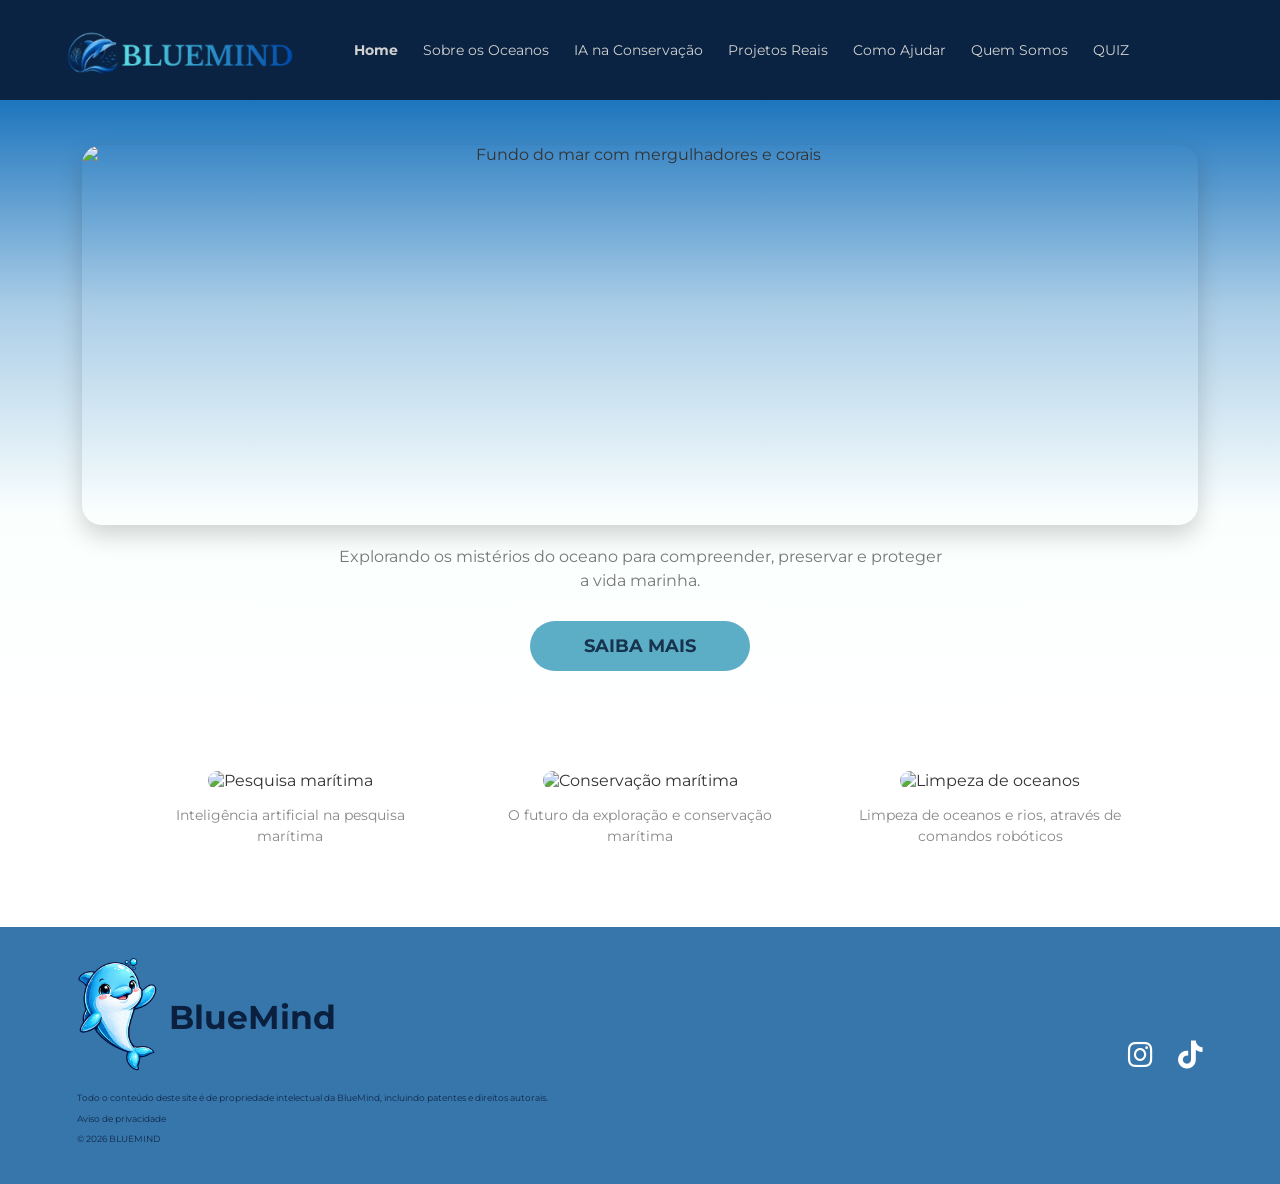
==== index.html @ 3d3a0450 "commit unico" ====
<!DOCTYPE html>
<html lang="pt-BR">


<head>
    <meta charset="UTF-8">
    <meta name="viewport" content="width=device-width, initial-scale=1.0">
    <title>BlueMind - Home</title>
    <link rel="stylesheet" href="style.css">
    <link href="https://fonts.googleapis.com/css2?family=Montserrat:wght@400;500;600;700&display=swap" rel="stylesheet">
    <link rel="stylesheet" href="https://cdnjs.cloudflare.com/ajax/libs/font-awesome/6.5.1/css/all.min.css">
</head>


<body>


<header>
    <div class="logo">
        <img src="./logo.png" alt="Logo BlueMind">
    </div>


    <nav>
        <ul>
            <li><a href="./index.html"><strong>Home</strong></a></li>
            <li><a href="./sobre-os-oceanos.html">Sobre os Oceanos</a></li>
            <li><a href= >IA na Conservação</a></li>
            <li><a href="./projetos-reais.html">Projetos Reais</a></li>
            <li><a href= >Como Ajudar</a></li>
            <li><a href="./quem.somos.html">Quem Somos</a></li>
            <li><a href="./quiz.html">QUIZ</a></li>
        </ul>
    </nav>
</header>


    <main>
        <section class="hero">
            <div class="hero-image">
                <img src="https://cembra.org.br/sites/default/files/2025-05/fundo-do-oceano.jpg" alt="Fundo do mar com mergulhadores e corais">
            </div>


            <p class="hero-text">
                Explorando os mistérios do oceano para compreender, preservar e proteger<br>
                a vida marinha.
            </p>


            <a href="./sobre-os-oceanos.html" class="btn">SAIBA MAIS</a>
        </section>


        <section class="features">
            <div class="card">
                <img src="https://encrypted-tbn0.gstatic.com/images?q=tbn:ANd9GcR2pQmpOdVmHZkKnOPYhvLVyHJ295DaCO0RKK1xfgWSSa-dHdlWR6-Z8JI&s=10" alt="Pesquisa marítima">
                <p>Inteligência artificial na pesquisa marítima</p>
            </div>


            <div class="card">
                <img src="https://marsemfim.com.br/wp-content/uploads/2024/07/Ilustracao-remete-a-tecnologia-na-pesquisa-marinha-copiar.jpg" alt="Conservação marítima">
                <p>O futuro da exploração e conservação marítima</p>
            </div>


            <div class="card">
                <img src="https://encrypted-tbn0.gstatic.com/images?q=tbn:ANd9GcTbu3QDYs93eo9ae1b30ORM5al2hr9_QTO_K_jmOnE0k6ekJkKJfQUmK4UK&s=10" alt="Limpeza de oceanos">
                <p>Limpeza de oceanos e rios, através de comandos robóticos</p>
            </div>
        </section>
    </main>


    <footer>
        <div class="footer-left">
            <div class="footer-logo">
                <img src="./golfinho_edutech.png" alt="Mascote BlueMind">
                <h3>BlueMind</h3>
            </div>


            <p class="legal-text">Todo o conteúdo deste site é de propriedade intelectual da BlueMind, incluindo patentes e direitos autorais.</p>
            <p class="legal-text">Aviso de privacidade</p>
            <p class="legal-text">© 2026 BLUEMIND</p>
        </div>


        <div class="footer-right">
            <a href="#" aria-label="Instagram">
                <i class="fa-brands fa-instagram"></i>
            </a>


            <a href="#" aria-label="TikTok">
                <i class="fa-brands fa-tiktok"></i>
            </a>
        </div>
    </footer>


</body>


</html>
---- style.css ----
* {
    margin: 0;
    padding: 0;
    box-sizing: border-box;
    font-family: 'Montserrat', sans-serif;
}


body {
    background-color: #FFF;
    color: #333;
}


header {
 background-color: #0A2342;
    color: #ffffff;
    display: flex;
    align-items: center;
    justify-content: flex-start;
    padding: 25px 60px;
}


/* Container da Logo */
.logo {
    display: flex;
    align-items: center;
    gap: 12px;
    margin-right: 60px;
    font-size: 1.4rem;
    font-weight: 600;
    color: #4da6ff;
}


.logo img {
    height: 50px;
    width: auto;
    display: block;
}


/* Menu de Navegação */
nav ul {
    display: flex;
    list-style: none;
    gap: 25px;
    font-size: 0.85rem;
    margin: 0;
    padding: 0;
}


/* Links do Menu */
nav ul li a {
    color: #d1d1d1;
    text-decoration: none;
    transition: color 0.3s ease;
}


/* Efeito ao passar o mouse */
nav ul li a:hover {
    color: #ffffff;
}


/* Link da página atual / selecionada */
nav ul li a.active {
    color: #ffffff;
    font-weight: 600;
}


.hero {
    min-height: 580px;
    width: 100%;
    display: flex;
    flex-direction: column;
    align-items: center;
    padding: 45px 20px 50px;
    text-align: center;


    background: linear-gradient(
        to bottom,
        #1D75BD,
        #AACDE7,
        #FAFFFE,
        #FFFFFF


    );
}


.hero-image {
    width: 90%;
    display: flex;
    justify-content: center;
}


.hero-image img {
    width: 100%;
    height: 380px;
    object-fit: cover;
    border-radius: 20px;
    box-shadow: 0 10px 25px rgba(0, 0, 0, 0.18);
}


.hero-text {
    max-width: 700px;
    margin: 20px 0 28px;
    color: #777;
    font-size: 16px;
    line-height: 1.5;
}


.btn {
    display: flex;
    align-items: center;
    justify-content: center;


    width: 220px;
    padding: 14px 45px;


    background-color: #5baec5;
    color: #17334e;


    border-radius: 30px;
    text-decoration: none;


    font-size: 18px;
    font-weight: bold;
}


.btn:hover {
    background-color: #369ab3;
}


.features {
    width: 100%;
    display: grid;
    grid-template-columns: repeat(3, 300px);
    justify-content: center;
    gap: 50px;
    padding: 50px 5% 80px;
}


.card {
    width: 100%;
    text-align: center;
}


.card img {
    width: 100%;
    height: 220px;
    object-fit: cover;
    border-radius: 15px;
    margin-bottom: 15px;
}


.card img:hover {
    transform: translateY(-5px);
}


.card p {
    padding: 0 10px;
    color: #888;
    font-size: 14px;
    line-height: 1.5;
}


footer {
    width: 100%;
    min-height: 180px;
    background-color: #3676ab;


    display: flex;
    justify-content: space-between;
    align-items: center;


    padding: 30px 6%;
}


.footer-left {
    max-width: 600px;
}


.footer-logo {
    display: flex;
    align-items: center;
    gap: 12px;
    margin-bottom: 15px;


    font-size: 28px;
    font-weight: bold;
    color: #0b1f3f;
}


.footer-logo img {
    width: 80px;
}


.legal-text {
    font-size: 9px;
    color: #12294b;
    margin-bottom: 8px;
    line-height: 1.4;
}


.footer-right {
    display: flex;
    align-items: center;
    gap: 25px;
}




.footer-right a {
    color: white;
    font-size: 28px;
    text-decoration: none;
}


.footer-right a:hover {
    transform: scale(1.15);
}


@media (max-width: 1000px) {


    header {
        height: auto;
        padding: 25px;
        flex-direction: column;
        gap: 25px;
    }


    nav ul {
        justify-content: center;
        flex-wrap: wrap;
    }


    .features {
        grid-template-columns: repeat(2, 300px);
    }
}


@media (max-width: 700px) {


    .hero {
        padding: 30px 15px;
    }


    .hero-image img {
        height: 250px;
    }


    .features {
        grid-template-columns: 1fr;
    }


    .card {
        max-width: 400px;
        margin: auto;
    }


    footer {
        flex-direction: column;
        text-align: center;
        gap: 30px;
    }


    .footer-logo {
        justify-content: center;
    }
}
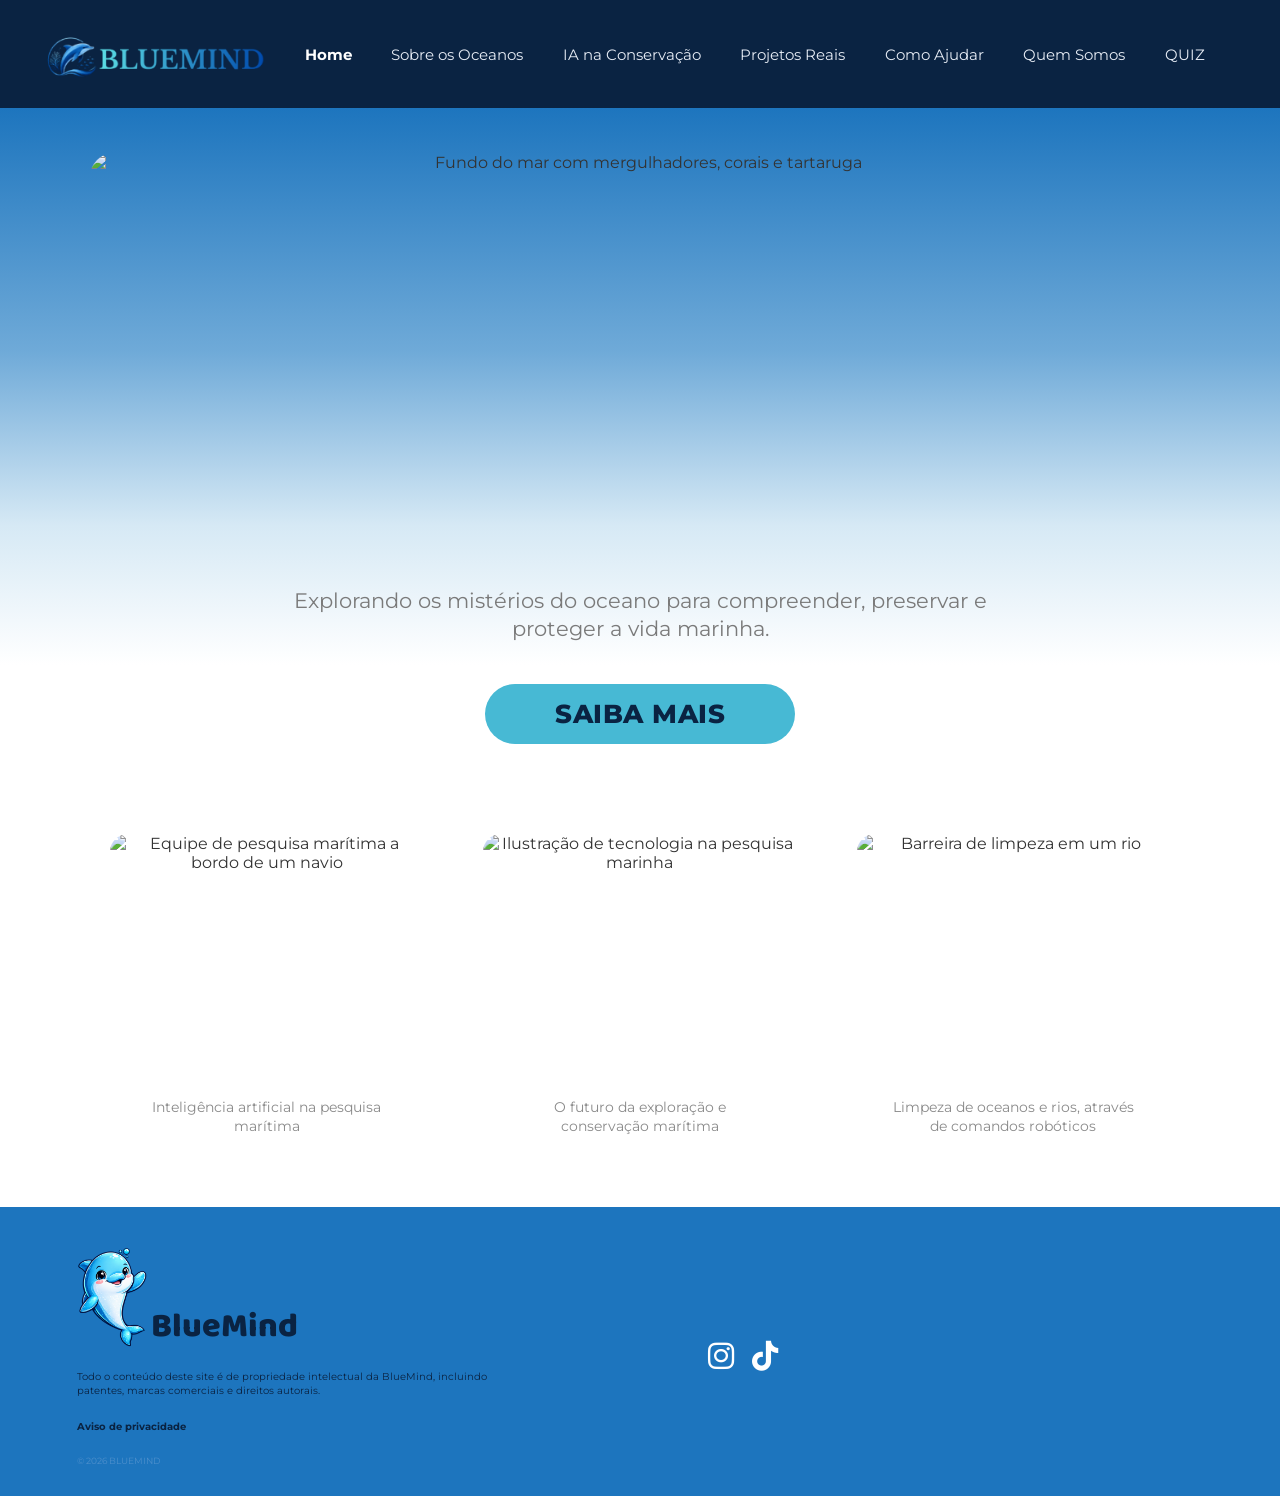
==== commit 9397cc09: "Refaz todas as páginas conforme o layout - Cria global.css com cabeçalho, rodapé, faixa azul, blocos" ====
--- a/index.html
+++ b/index.html
@@ -1,106 +1,92 @@
 <!DOCTYPE html>
 <html lang="pt-BR">
-
 
 <head>
     <meta charset="UTF-8">
     <meta name="viewport" content="width=device-width, initial-scale=1.0">
     <title>BlueMind - Home</title>
-    <link rel="stylesheet" href="style.css">
-    <link href="https://fonts.googleapis.com/css2?family=Montserrat:wght@400;500;600;700&display=swap" rel="stylesheet">
+    <link rel="preconnect" href="https://fonts.googleapis.com">
+    <link rel="preconnect" href="https://fonts.gstatic.com" crossorigin>
+    <link href="https://fonts.googleapis.com/css2?family=Baloo+2:wght@800&family=Montserrat:wght@300;400;500;600;700;800&display=swap" rel="stylesheet">
     <link rel="stylesheet" href="https://cdnjs.cloudflare.com/ajax/libs/font-awesome/6.5.1/css/all.min.css">
+    <link rel="stylesheet" href="./global.css">
+    <link rel="stylesheet" href="./style.css">
 </head>
-
 
 <body>
 
+    <header>
+        <a href="./index.html" class="logo">
+            <img src="./logo.png" alt="Logo BlueMind">
+        </a>
 
-<header>
-    <div class="logo">
-        <img src="./logo.png" alt="Logo BlueMind">
-    </div>
-
-
-    <nav>
-        <ul>
-            <li><a href="./index.html"><strong>Home</strong></a></li>
-            <li><a href="./sobre-os-oceanos.html">Sobre os Oceanos</a></li>
-            <li><a href= >IA na Conservação</a></li>
-            <li><a href="./projetos-reais.html">Projetos Reais</a></li>
-            <li><a href= >Como Ajudar</a></li>
-            <li><a href="./quem.somos.html">Quem Somos</a></li>
-            <li><a href="./quiz.html">QUIZ</a></li>
-        </ul>
-    </nav>
-</header>
-
+        <nav>
+            <ul>
+                <li><a href="./index.html" class="active">Home</a></li>
+                <li><a href="./sobre-os-oceanos.html">Sobre os Oceanos</a></li>
+                <li><a href="./concervacao.html">IA na Conservação</a></li>
+                <li><a href="./projetos-reais.html">Projetos Reais</a></li>
+                <li><a href="./como-ajudar.html">Como Ajudar</a></li>
+                <li><a href="./quem.somos.html">Quem Somos</a></li>
+                <li><a href="./quiz.html">QUIZ</a></li>
+            </ul>
+        </nav>
+    </header>
 
     <main>
         <section class="hero">
             <div class="hero-image">
-                <img src="https://cembra.org.br/sites/default/files/2025-05/fundo-do-oceano.jpg" alt="Fundo do mar com mergulhadores e corais">
+                <img src="https://cembra.org.br/sites/default/files/2025-05/fundo-do-oceano.jpg" alt="Fundo do mar com mergulhadores, corais e tartaruga">
             </div>
 
-
             <p class="hero-text">
-                Explorando os mistérios do oceano para compreender, preservar e proteger<br>
-                a vida marinha.
+                Explorando os mistérios do oceano para compreender, preservar e proteger a vida marinha.
             </p>
-
 
             <a href="./sobre-os-oceanos.html" class="btn">SAIBA MAIS</a>
         </section>
 
+        <section class="features">
+            <a href="./projetos-reais.html" class="card">
+                <img src="https://encrypted-tbn0.gstatic.com/images?q=tbn:ANd9GcR2pQmpOdVmHZkKnOPYhvLVyHJ295DaCO0RKK1xfgWSSa-dHdlWR6-Z8JI&s=10" alt="Equipe de pesquisa marítima a bordo de um navio">
+                <p>Inteligência artificial na pesquisa marítima</p>
+            </a>
 
-        <section class="features">
-            <div class="card">
-                <img src="https://encrypted-tbn0.gstatic.com/images?q=tbn:ANd9GcR2pQmpOdVmHZkKnOPYhvLVyHJ295DaCO0RKK1xfgWSSa-dHdlWR6-Z8JI&s=10" alt="Pesquisa marítima">
-                <p>Inteligência artificial na pesquisa marítima</p>
-            </div>
+            <a href="./concervacao.html" class="card">
+                <img src="https://marsemfim.com.br/wp-content/uploads/2024/07/Ilustracao-remete-a-tecnologia-na-pesquisa-marinha-copiar.jpg" alt="Ilustração de tecnologia na pesquisa marinha">
+                <p>O futuro da exploração e conservação marítima</p>
+            </a>
 
-
-            <div class="card">
-                <img src="https://marsemfim.com.br/wp-content/uploads/2024/07/Ilustracao-remete-a-tecnologia-na-pesquisa-marinha-copiar.jpg" alt="Conservação marítima">
-                <p>O futuro da exploração e conservação marítima</p>
-            </div>
-
-
-            <div class="card">
-                <img src="https://encrypted-tbn0.gstatic.com/images?q=tbn:ANd9GcTbu3QDYs93eo9ae1b30ORM5al2hr9_QTO_K_jmOnE0k6ekJkKJfQUmK4UK&s=10" alt="Limpeza de oceanos">
+            <a href="./como-ajudar.html" class="card">
+                <img src="https://encrypted-tbn0.gstatic.com/images?q=tbn:ANd9GcTbu3QDYs93eo9ae1b30ORM5al2hr9_QTO_K_jmOnE0k6ekJkKJfQUmK4UK&s=10" alt="Barreira de limpeza em um rio">
                 <p>Limpeza de oceanos e rios, através de comandos robóticos</p>
-            </div>
+            </a>
         </section>
     </main>
-
 
     <footer>
         <div class="footer-left">
             <div class="footer-logo">
                 <img src="./golfinho_edutech.png" alt="Mascote BlueMind">
-                <h3>BlueMind</h3>
+                <span>BlueMind</span>
             </div>
 
-
-            <p class="legal-text">Todo o conteúdo deste site é de propriedade intelectual da BlueMind, incluindo patentes e direitos autorais.</p>
-            <p class="legal-text">Aviso de privacidade</p>
-            <p class="legal-text">© 2026 BLUEMIND</p>
+            <p class="legal-text">Todo o conteúdo deste site é de propriedade intelectual da BlueMind, incluindo patentes, marcas comerciais e direitos autorais.</p>
+            <p class="privacy-text">Aviso de privacidade</p>
+            <p class="copyright">© 2026 BLUEMIND</p>
         </div>
 
-
         <div class="footer-right">
-            <a href="#" aria-label="Instagram">
+            <a href="https://www.instagram.com/project.bluemind" target="_blank" rel="noopener noreferrer" aria-label="Instagram">
                 <i class="fa-brands fa-instagram"></i>
             </a>
-
-
             <a href="#" aria-label="TikTok">
                 <i class="fa-brands fa-tiktok"></i>
             </a>
         </div>
     </footer>
 
-
+    <script src="./script.js"></script>
 </body>
 
-
 </html>
--- a/global.css
+++ b/global.css
@@ -0,0 +1,386 @@
+/* =====================================================
+   ESTILOS GLOBAIS - usados em todas as páginas
+   (reset, cabeçalho, rodapé, topo das páginas internas)
+===================================================== */
+
+* {
+    margin: 0;
+    padding: 0;
+    box-sizing: border-box;
+    font-family: 'Montserrat', sans-serif;
+}
+
+html {
+    scroll-behavior: smooth;
+}
+
+html,
+body {
+    overflow-x: hidden;
+}
+
+body {
+    background-color: #ffffff;
+    color: #333333;
+}
+
+img {
+    display: block;
+    max-width: 100%;
+}
+
+a {
+    text-decoration: none;
+    color: inherit;
+}
+
+.container {
+    width: 100%;
+    max-width: 1180px;
+    margin: 0 auto;
+    padding: 0 40px;
+}
+
+/* ================= CABEÇALHO ================= */
+
+header {
+    background-color: #0A2342;
+    display: flex;
+    align-items: center;
+    padding: 30px 40px;
+    gap: 40px;
+}
+
+.logo img {
+    height: 48px;
+    width: auto;
+}
+
+nav {
+    flex: 1;
+}
+
+nav ul {
+    display: flex;
+    justify-content: space-between;
+    list-style: none;
+    gap: 20px;
+    max-width: 900px;
+}
+
+nav ul li a {
+    color: #e6ecf5;
+    font-size: 15px;
+    font-weight: 400;
+    white-space: nowrap;
+    transition: color 0.3s ease;
+}
+
+nav ul li a:hover {
+    color: #ffffff;
+}
+
+/* Página atual */
+nav ul li a.active {
+    color: #ffffff;
+    font-weight: 700;
+}
+
+/* ================= TOPO DAS PÁGINAS INTERNAS ================= */
+
+.page-top {
+    background-color: #A9EBFF;
+    padding: 28px 0;
+}
+
+.breadcrumb-share {
+    display: flex;
+    justify-content: space-between;
+    align-items: center;
+    font-size: 12px;
+    color: #4b5563;
+    margin-bottom: 60px;
+}
+
+.breadcrumb i {
+    font-size: 10px;
+    margin-right: 8px;
+}
+
+.breadcrumb a:hover {
+    text-decoration: underline;
+}
+
+.breadcrumb strong {
+    color: #111111;
+    font-weight: 600;
+}
+
+.share-btn {
+    background: none;
+    border: none;
+    cursor: pointer;
+    font-size: 12px;
+    color: #4b5563;
+    display: flex;
+    align-items: center;
+    gap: 6px;
+}
+
+.share-btn i {
+    color: #111111;
+}
+
+.page-top h1 {
+    font-size: 34px;
+    font-weight: 500;
+    color: #111111;
+    margin-bottom: 18px;
+}
+
+.page-top .subtitle {
+    font-size: 16px;
+    color: #374151;
+    line-height: 1.5;
+}
+
+/* Imagem grande que fica metade na faixa azul e metade no branco */
+.page-banner {
+    position: relative;
+}
+
+/* Faixa azul que continua atrás da metade de cima da imagem (largura total da tela) */
+.page-banner::before {
+    content: "";
+    position: absolute;
+    left: 50%;
+    width: 100vw;
+    transform: translateX(-50%);
+    top: 0;
+    height: 50%;
+    background-color: #A9EBFF;
+    z-index: -1;
+}
+
+.page-banner img {
+    width: 100%;
+    height: 390px;
+    object-fit: cover;
+    border-radius: 22px;
+}
+
+.page-banner .caption {
+    margin-top: 14px;
+    font-size: 11px;
+    color: #6b7280;
+    line-height: 1.5;
+}
+
+/* ================= BLOCOS DE TEXTO + IMAGEM ================= */
+
+.content-block {
+    position: relative;
+    padding: 70px 0;
+    overflow-x: clip; /* corta o círculo que sai da tela */
+}
+
+.content-block .container {
+    position: relative;
+    z-index: 1;
+    display: flex;
+    align-items: center;
+    gap: 70px;
+}
+
+.content-block.reverse .container {
+    flex-direction: row-reverse;
+}
+
+.content-block .text {
+    flex: 1;
+}
+
+.content-block h2 {
+    font-size: 28px;
+    font-weight: 500;
+    color: #111111;
+    margin-bottom: 16px;
+    line-height: 1.25;
+}
+
+.content-block p {
+    font-size: 13px;
+    color: #6b7280;
+    line-height: 1.6;
+}
+
+.content-block p + p {
+    margin-top: 4px;
+}
+
+.content-block .image {
+    flex: 0 0 360px;
+    position: relative;
+    z-index: 1;
+}
+
+.content-block .image img {
+    width: 100%;
+    height: 300px;
+    object-fit: cover;
+    border-radius: 18px;
+}
+
+/* ================= CÍRCULO AZUL-MARINHO DECORATIVO ================= */
+
+.decor-circle {
+    position: absolute;
+    top: 50%;
+    width: 420px;
+    height: 420px;
+    border-radius: 50%;
+    background-color: #0A2342;
+    transform: translateY(-50%);
+    z-index: 0;
+}
+
+.decor-circle.right {
+    right: -210px;
+}
+
+.decor-circle.left {
+    left: -210px;
+}
+
+/* ================= RODAPÉ ================= */
+
+footer {
+    background-color: #1D75BE;
+    display: grid;
+    grid-template-columns: 1fr 1fr;
+    align-items: center;
+    padding: 40px 6% 30px;
+    min-height: 220px;
+}
+
+.footer-logo {
+    display: flex;
+    align-items: flex-end;
+    gap: 4px;
+    margin-bottom: 18px;
+}
+
+.footer-logo img {
+    width: 70px;
+}
+
+.footer-logo span,
+.brand-name {
+    font-family: 'Baloo 2', 'Montserrat', sans-serif;
+    font-size: 34px;
+    font-weight: 800;
+    color: #0A2342;
+    line-height: 1;
+    padding-bottom: 8px;
+}
+
+.legal-text {
+    font-size: 10px;
+    color: #0A2342;
+    max-width: 420px;
+    line-height: 1.4;
+    margin-bottom: 22px;
+}
+
+.privacy-text {
+    font-size: 10px;
+    font-weight: 700;
+    color: #0A2342;
+    margin-bottom: 22px;
+}
+
+.copyright {
+    font-size: 9px;
+    color: #4d8fcc;
+}
+
+.footer-right {
+    display: flex;
+    gap: 18px;
+    padding-left: 12%;
+}
+
+.footer-right a {
+    color: #ffffff;
+    font-size: 30px;
+    transition: transform 0.2s ease;
+}
+
+.footer-right a:hover {
+    transform: scale(1.15);
+}
+
+/* ================= RESPONSIVIDADE ================= */
+
+@media (max-width: 1100px) {
+    header {
+        flex-direction: column;
+        gap: 22px;
+        padding: 22px;
+    }
+
+    nav ul {
+        justify-content: center;
+        flex-wrap: wrap;
+        margin: 0 auto;
+    }
+}
+
+@media (max-width: 800px) {
+    .container {
+        padding: 0 20px;
+    }
+
+    .page-top h1 {
+        font-size: 28px;
+    }
+
+    .page-banner img {
+        height: 240px;
+    }
+
+    .content-block .container,
+    .content-block.reverse .container {
+        flex-direction: column;
+        gap: 30px;
+    }
+
+    .content-block .image {
+        flex: none;
+        width: 100%;
+        max-width: 420px;
+    }
+
+    .decor-circle {
+        display: none;
+    }
+
+    footer {
+        grid-template-columns: 1fr;
+        gap: 30px;
+        text-align: center;
+    }
+
+    .footer-logo {
+        justify-content: center;
+    }
+
+    .legal-text {
+        margin: 0 auto 22px;
+    }
+
+    .footer-right {
+        justify-content: center;
+        padding-left: 0;
+    }
+}
--- a/style.css
+++ b/style.css
@@ -1,313 +1,110 @@
-* {
-    margin: 0;
-    padding: 0;
-    box-sizing: border-box;
-    font-family: 'Montserrat', sans-serif;
-}
-
-
-body {
-    background-color: #FFF;
-    color: #333;
-}
-
-
-header {
- background-color: #0A2342;
-    color: #ffffff;
-    display: flex;
-    align-items: center;
-    justify-content: flex-start;
-    padding: 25px 60px;
-}
-
-
-/* Container da Logo */
-.logo {
-    display: flex;
-    align-items: center;
-    gap: 12px;
-    margin-right: 60px;
-    font-size: 1.4rem;
-    font-weight: 600;
-    color: #4da6ff;
-}
-
-
-.logo img {
-    height: 50px;
-    width: auto;
-    display: block;
-}
-
-
-/* Menu de Navegação */
-nav ul {
-    display: flex;
-    list-style: none;
-    gap: 25px;
-    font-size: 0.85rem;
-    margin: 0;
-    padding: 0;
-}
-
-
-/* Links do Menu */
-nav ul li a {
-    color: #d1d1d1;
-    text-decoration: none;
-    transition: color 0.3s ease;
-}
-
-
-/* Efeito ao passar o mouse */
-nav ul li a:hover {
-    color: #ffffff;
-}
-
-
-/* Link da página atual / selecionada */
-nav ul li a.active {
-    color: #ffffff;
-    font-weight: 600;
-}
-
+/* =====================================================
+   HOME
+===================================================== */
 
 .hero {
-    min-height: 580px;
-    width: 100%;
     display: flex;
     flex-direction: column;
     align-items: center;
-    padding: 45px 20px 50px;
+    padding: 45px 20px 60px;
     text-align: center;
-
-
-    background: linear-gradient(
-        to bottom,
-        #1D75BD,
-        #AACDE7,
-        #FAFFFE,
-        #FFFFFF
-
-
-    );
+    background: linear-gradient(to bottom, #1D75BE 0%, #6FAAD8 35%, #D6E9F5 60%, #FFFFFF 80%);
 }
 
-
 .hero-image {
-    width: 90%;
-    display: flex;
-    justify-content: center;
+    width: 100%;
+    max-width: 1100px;
 }
-
 
 .hero-image img {
     width: 100%;
-    height: 380px;
+    height: 420px;
     object-fit: cover;
-    border-radius: 20px;
-    box-shadow: 0 10px 25px rgba(0, 0, 0, 0.18);
+    border-radius: 24px;
 }
 
-
 .hero-text {
-    max-width: 700px;
-    margin: 20px 0 28px;
-    color: #777;
-    font-size: 16px;
-    line-height: 1.5;
+    max-width: 780px;
+    margin: 14px 0 40px;
+    color: #7a7a7a;
+    font-size: 21px;
+    font-weight: 400;
+    line-height: 1.35;
 }
 
-
 .btn {
-    display: flex;
-    align-items: center;
-    justify-content: center;
-
-
-    width: 220px;
-    padding: 14px 45px;
-
-
-    background-color: #5baec5;
-    color: #17334e;
-
-
-    border-radius: 30px;
-    text-decoration: none;
-
-
-    font-size: 18px;
-    font-weight: bold;
+    display: inline-block;
+    padding: 14px 70px;
+    background-color: #47B9D4;
+    color: #0A2342;
+    border-radius: 40px;
+    font-size: 26px;
+    font-weight: 800;
+    letter-spacing: 0.5px;
+    transition: background-color 0.3s ease, transform 0.2s ease;
 }
 
-
 .btn:hover {
-    background-color: #369ab3;
+    background-color: #2ea3c0;
+    transform: scale(1.03);
 }
 
-
 .features {
-    width: 100%;
     display: grid;
-    grid-template-columns: repeat(3, 300px);
-    justify-content: center;
-    gap: 50px;
-    padding: 50px 5% 80px;
+    grid-template-columns: repeat(3, 1fr);
+    gap: 60px;
+    max-width: 1140px;
+    margin: 0 auto;
+    padding: 30px 40px 70px;
 }
 
-
 .card {
-    width: 100%;
     text-align: center;
 }
 
-
 .card img {
     width: 100%;
-    height: 220px;
+    height: 250px;
     object-fit: cover;
-    border-radius: 15px;
-    margin-bottom: 15px;
+    border-radius: 18px;
+    margin-bottom: 14px;
+    transition: transform 0.3s ease;
 }
 
-
-.card img:hover {
+.card:hover img {
     transform: translateY(-5px);
 }
 
-
 .card p {
-    padding: 0 10px;
-    color: #888;
+    color: #8a8a8a;
     font-size: 14px;
-    line-height: 1.5;
+    line-height: 1.4;
+    padding: 0 30px;
 }
 
-
-footer {
-    width: 100%;
-    min-height: 180px;
-    background-color: #3676ab;
-
-
-    display: flex;
-    justify-content: space-between;
-    align-items: center;
-
-
-    padding: 30px 6%;
-}
-
-
-.footer-left {
-    max-width: 600px;
-}
-
-
-.footer-logo {
-    display: flex;
-    align-items: center;
-    gap: 12px;
-    margin-bottom: 15px;
-
-
-    font-size: 28px;
-    font-weight: bold;
-    color: #0b1f3f;
-}
-
-
-.footer-logo img {
-    width: 80px;
-}
-
-
-.legal-text {
-    font-size: 9px;
-    color: #12294b;
-    margin-bottom: 8px;
-    line-height: 1.4;
-}
-
-
-.footer-right {
-    display: flex;
-    align-items: center;
-    gap: 25px;
-}
-
-
-
-
-.footer-right a {
-    color: white;
-    font-size: 28px;
-    text-decoration: none;
-}
-
-
-.footer-right a:hover {
-    transform: scale(1.15);
-}
-
-
-@media (max-width: 1000px) {
-
-
-    header {
-        height: auto;
-        padding: 25px;
-        flex-direction: column;
-        gap: 25px;
-    }
-
-
-    nav ul {
-        justify-content: center;
-        flex-wrap: wrap;
-    }
-
-
+@media (max-width: 900px) {
     .features {
-        grid-template-columns: repeat(2, 300px);
+        grid-template-columns: repeat(2, 1fr);
+        gap: 40px;
     }
 }
 
-
 @media (max-width: 700px) {
-
-
-    .hero {
-        padding: 30px 15px;
-    }
-
-
     .hero-image img {
         height: 250px;
     }
 
+    .hero-text {
+        font-size: 17px;
+    }
+
+    .btn {
+        font-size: 20px;
+        padding: 12px 50px;
+    }
 
     .features {
         grid-template-columns: 1fr;
-    }
-
-
-    .card {
-        max-width: 400px;
-        margin: auto;
-    }
-
-
-    footer {
-        flex-direction: column;
-        text-align: center;
-        gap: 30px;
-    }
-
-
-    .footer-logo {
-        justify-content: center;
+        padding: 20px 20px 50px;
     }
 }
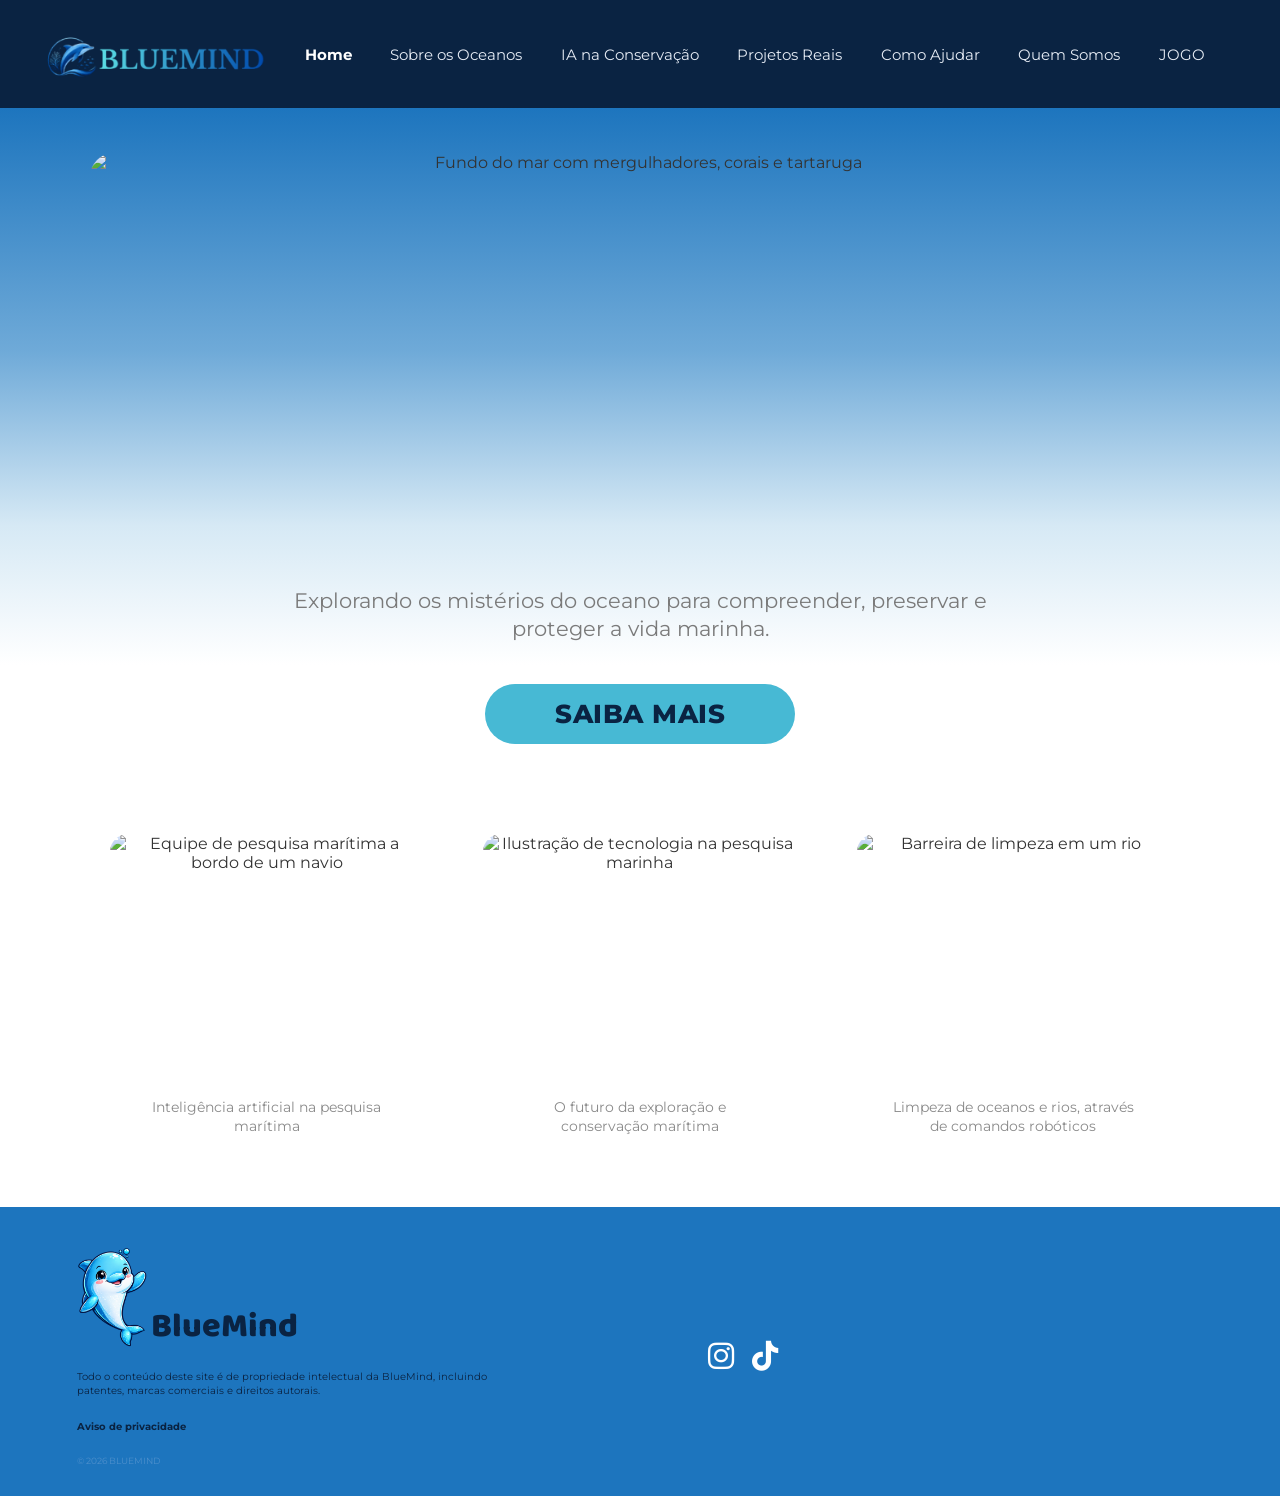
==== commit 01a4814d: "Troca o Quiz pelo jogo Mergulho Limpo - jogo.html: tela inicial com prévia animada, instruções, iten" ====
--- a/index.html
+++ b/index.html
@@ -28,7 +28,7 @@
                 <li><a href="./projetos-reais.html">Projetos Reais</a></li>
                 <li><a href="./como-ajudar.html">Como Ajudar</a></li>
                 <li><a href="./quem.somos.html">Quem Somos</a></li>
-                <li><a href="./quiz.html">QUIZ</a></li>
+                <li><a href="./jogo.html">JOGO</a></li>
             </ul>
         </nav>
     </header>
